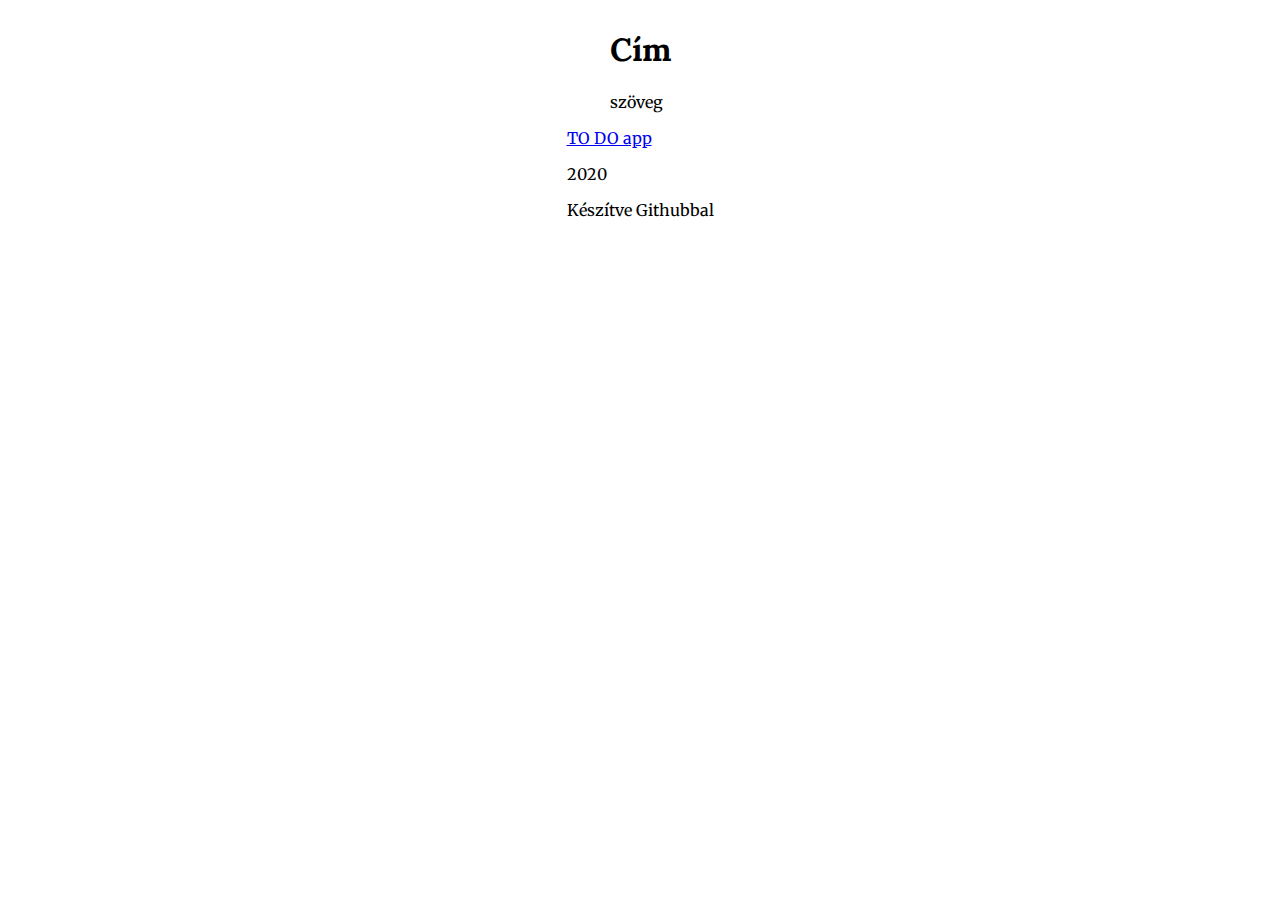
==== index.html @ 84d628d3 "Add files via upload" ====
<!DOCTYPE html>
<html lang="en">
<head>
    <meta charset="UTF-8">
    <meta name="viewport" content="width=device-width, initial-scale=1.0">
    <title>Document</title>
    <link rel="stylesheet" href="style.css">
    <link href="https://fonts.googleapis.com/css2?family=Lora&family=Merriweather&display=swap" rel="stylesheet">

</head>
<body>
    <section class=+photoviewer>
        <div class="left arrow"></div>
        <div class="main-div">
            <div class="picture"></div>
            <div class="text">
                <h1>Cím</h1>
                <p>szöveg</p>
            </div>
        </div>
        <div class="right arrow"></div>
    </section>

    <section class="navigation">
        <div class="picture pic-1"></div>
        <div class="picture pic-2"></div>
        <div class="picture pic-3 checked"></div>
        <div class="picture pic-4"></div>
    </section>

    <footer>
        <a href="/todo/index.html">TO DO app</a>
        <p>2020</p>
        <p>Készítve Githubbal</p>
    </footer>
    
    <script src="https://ajax.googleapis.com/ajax/libs/jquery/3.4.1/jquery.min.js"></script>
    <script src="script.js"></script>
</body>
</html>
---- style.css ----
body{
    font-family: 'Merriweather', serif;
    display: flex;
    flex-direction: column;
    align-items: center;
}

h1, h2{
    font-family: 'Lora', serif;
}
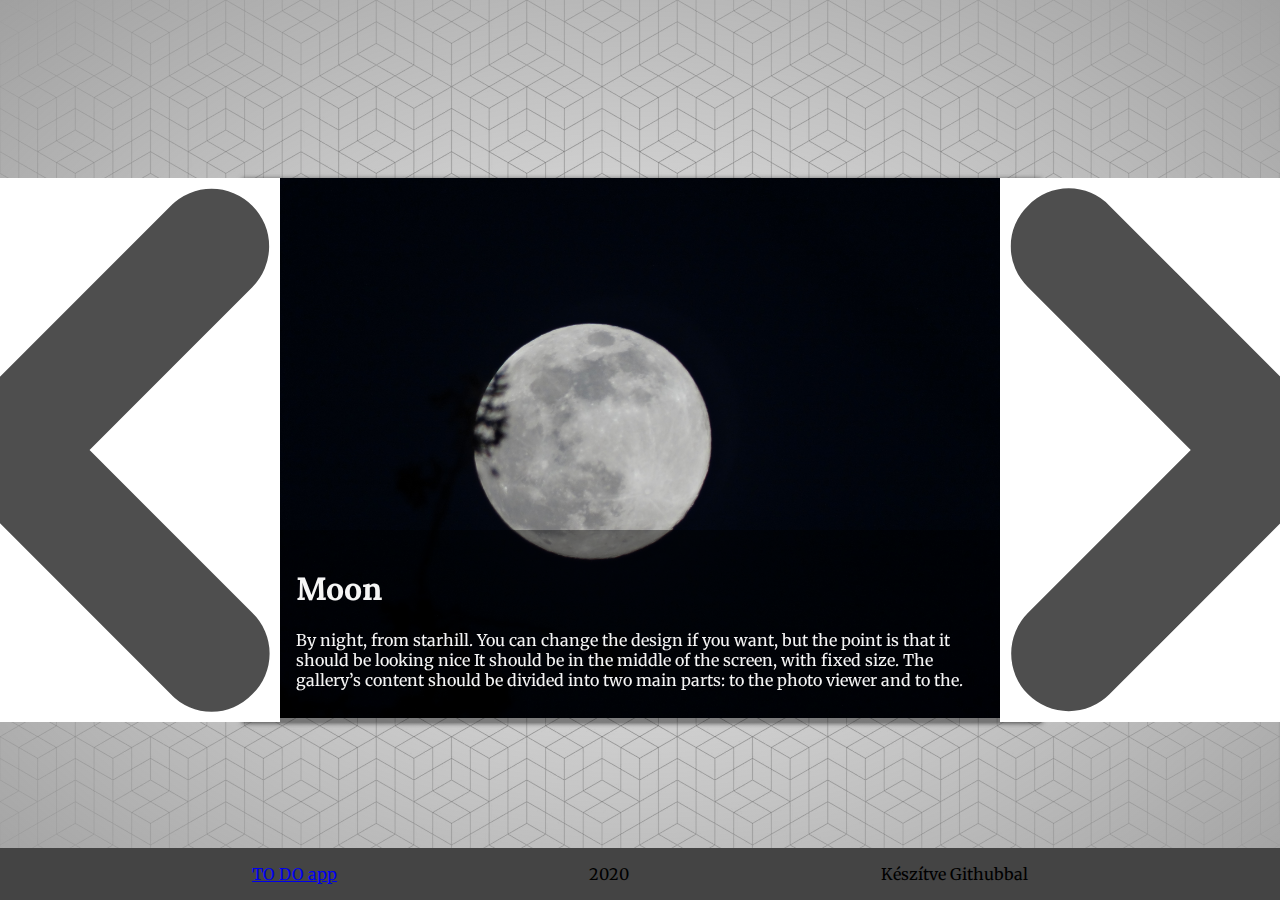
==== commit 62f9ea2d: "Photo viewr part" ====
--- a/index.html
+++ b/index.html
@@ -3,22 +3,30 @@
 <head>
     <meta charset="UTF-8">
     <meta name="viewport" content="width=device-width, initial-scale=1.0">
-    <title>Document</title>
+    <title>Photoviewer</title>
     <link rel="stylesheet" href="style.css">
     <link href="https://fonts.googleapis.com/css2?family=Lora&family=Merriweather&display=swap" rel="stylesheet">
 
 </head>
 <body>
-    <section class=+photoviewer>
-        <div class="left arrow"></div>
+    <div class="bg-div">
+    <section class="photoviewer">
+        <div class="arrow-div">            
+            <img class="left arrow" src="./pic/arrow.svg" alt="" srcset="">
+        </div>
         <div class="main-div">
-            <div class="picture"></div>
+            <div class="picture">
+                <img class='photo' src="./pic/DSC09963.JPG" alt="" srcset="">
+            </div>
             <div class="text">
-                <h1>Cím</h1>
-                <p>szöveg</p>
+                <h1>Moon</h1>
+                <p>By night, from starhill. You can change the design if you want, but the point is that it should be looking nice
+                    It should be in the middle of the screen, with fixed size.               The gallery’s content should be divided into two main parts: to the photo viewer and to the.</p>
             </div>
         </div>
-        <div class="right arrow"></div>
+        <div class="arrow-div">
+            <img class="right arrow" src="./pic/arrow.svg" alt="" srcset="">
+        </div>
     </section>
 
     <section class="navigation">
@@ -29,11 +37,12 @@
     </section>
 
     <footer>
-        <a href="/todo/index.html">TO DO app</a>
+        <p><a href="/todo/index.html">TO DO app</a></p>
         <p>2020</p>
         <p>Készítve Githubbal</p>
     </footer>
-    
+    </div>
+
     <script src="https://ajax.googleapis.com/ajax/libs/jquery/3.4.1/jquery.min.js"></script>
     <script src="script.js"></script>
 </body>
--- a/style.css
+++ b/style.css
@@ -1,10 +1,87 @@
 body{
     font-family: 'Merriweather', serif;
+    background-image: url("./pic/pattern.png");
+    height: 100%;
+    width: 100%;
+    border:0px;
+    padding:0px;
+    margin: 0px;
+}
+.bg-div{
+    background: radial-gradient(rgba(230,230,230,.5), rgba(160,160,160,1));
     display: flex;
     flex-direction: column;
+    justify-content: center;
     align-items: center;
+    height: 100%;
+    width: 100%;
+    border:0px;
+    padding:0px;
+    margin: 0px;
+    position: fixed;    
 }
 
 h1, h2{
     font-family: 'Lora', serif;
 }
+
+.photoviewer{
+    display: flex;
+    flex-direction: row;
+    align-items: center;
+    justify-content: center;
+    width: 800px;
+    box-shadow: 2px 1px 5px #444;
+}
+
+.main-div{
+    position: relative;
+}
+
+div.picture{
+    width: 720px;
+    align-items: center;
+}
+
+img.arrow{
+    padding: 10px;
+    justify-content: space-evenly;
+
+}
+.arrow-div{
+    flex-grow: 1;
+    height: 100%;
+    background-color: white;
+    display: flex;
+
+}
+.right{
+    transform: scale(-1);
+}
+
+img.photo{
+    width: 720px;
+}
+
+div.text{
+    position: absolute;
+    bottom: 0px;
+    color: whitesmoke;
+    background-color: rgba(0, 0, 0, 0.4);
+    padding:1em;
+    max-height: 30%;
+    overflow: auto;
+}
+
+.text h1, .text p{
+    opacity: 1;
+}
+
+footer{
+    display: flex;
+    width: 100%;
+    justify-content: space-evenly;
+    position: fixed;
+    bottom:0px;
+    background: #444;
+}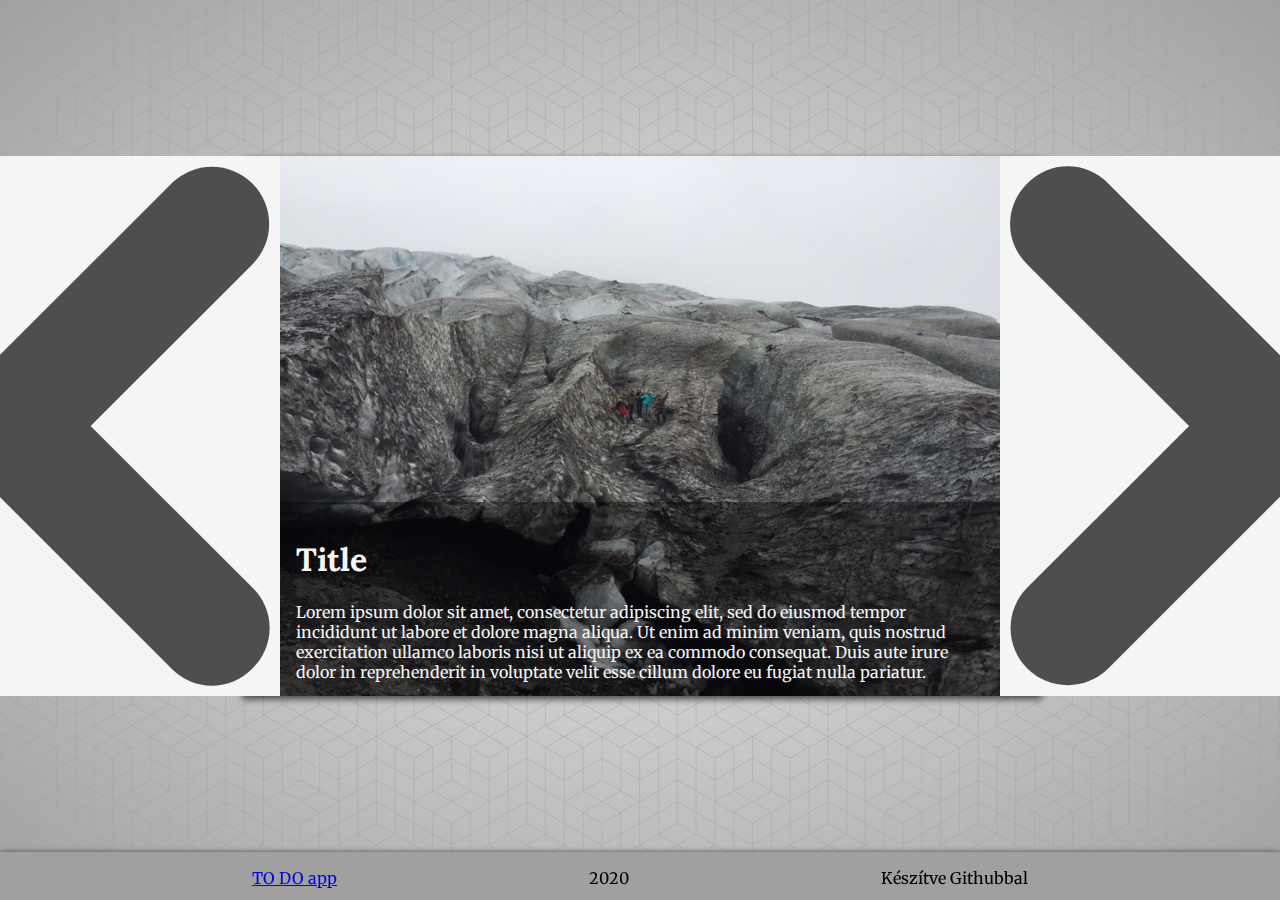
==== commit 609645ff: "HTML skeleton and some initial CSS done" ====
--- a/index.html
+++ b/index.html
@@ -12,20 +12,19 @@
     <div class="bg-div">
     <section class="photoviewer">
         <div class="arrow-div">            
-            <img class="left arrow" src="./pic/arrow.svg" alt="" srcset="">
+            <img class="left arrow" src="./pictures/arrow.svg" alt="" srcset="">
         </div>
         <div class="main-div">
             <div class="picture">
-                <img class='photo' src="./pic/DSC09963.JPG" alt="" srcset="">
+                <img class='photo' src="./pictures/resize/840-1.jpg" alt="" srcset="">
             </div>
             <div class="text">
-                <h1>Moon</h1>
-                <p>By night, from starhill. You can change the design if you want, but the point is that it should be looking nice
-                    It should be in the middle of the screen, with fixed size.               The gallery’s content should be divided into two main parts: to the photo viewer and to the.</p>
+                <h1>Title</h1>
+                <p>Lorem ipsum dolor sit amet, consectetur adipiscing elit, sed do eiusmod tempor incididunt ut labore et dolore magna aliqua. Ut enim ad minim veniam, quis nostrud exercitation ullamco laboris nisi ut aliquip ex ea commodo consequat. Duis aute irure dolor in reprehenderit in voluptate velit esse cillum dolore eu fugiat nulla pariatur.</p>
             </div>
         </div>
         <div class="arrow-div">
-            <img class="right arrow" src="./pic/arrow.svg" alt="" srcset="">
+            <img class="right arrow" src="./pictures/arrow.svg" alt="" srcset="">
         </div>
     </section>
 
@@ -36,6 +35,7 @@
         <div class="picture pic-4"></div>
     </section>
 
+    <section class="invisible"></section>
     <footer>
         <p><a href="/todo/index.html">TO DO app</a></p>
         <p>2020</p>
--- a/style.css
+++ b/style.css
@@ -1,6 +1,6 @@
 body{
     font-family: 'Merriweather', serif;
-    background-image: url("./pic/pattern.png");
+    background-image: url("./pictures/pattern.png");
     height: 100%;
     width: 100%;
     border:0px;
@@ -8,7 +8,7 @@
     margin: 0px;
 }
 .bg-div{
-    background: radial-gradient(rgba(230,230,230,.5), rgba(160,160,160,1));
+    background: radial-gradient(rgba(230,230,230,.8), rgba(160,160,160,1));
     display: flex;
     flex-direction: column;
     justify-content: center;
@@ -30,8 +30,8 @@
     flex-direction: row;
     align-items: center;
     justify-content: center;
-    width: 800px;
-    box-shadow: 2px 1px 5px #444;
+    max-width: 800px;
+    box-shadow: 2px 3px 7px #444;
 }
 
 .main-div{
@@ -39,8 +39,10 @@
 }
 
 div.picture{
-    width: 720px;
+    max-width: 720px;
+    max-height: 720px;
     align-items: center;
+    display: flex;
 }
 
 img.arrow{
@@ -51,7 +53,7 @@
 .arrow-div{
     flex-grow: 1;
     height: 100%;
-    background-color: white;
+    background-color: whitesmoke;
     display: flex;
 
 }
@@ -60,7 +62,8 @@
 }
 
 img.photo{
-    width: 720px;
+    max-width: 720px;
+    max-height: 720px;
 }
 
 div.text{
@@ -83,5 +86,10 @@
     justify-content: space-evenly;
     position: fixed;
     bottom:0px;
-    background: #444;
+    background:#a0a0a0;
+    box-shadow: 0px 0px 5px #444;
+}
+
+footer, .invisible{
+    height: 3em;
 }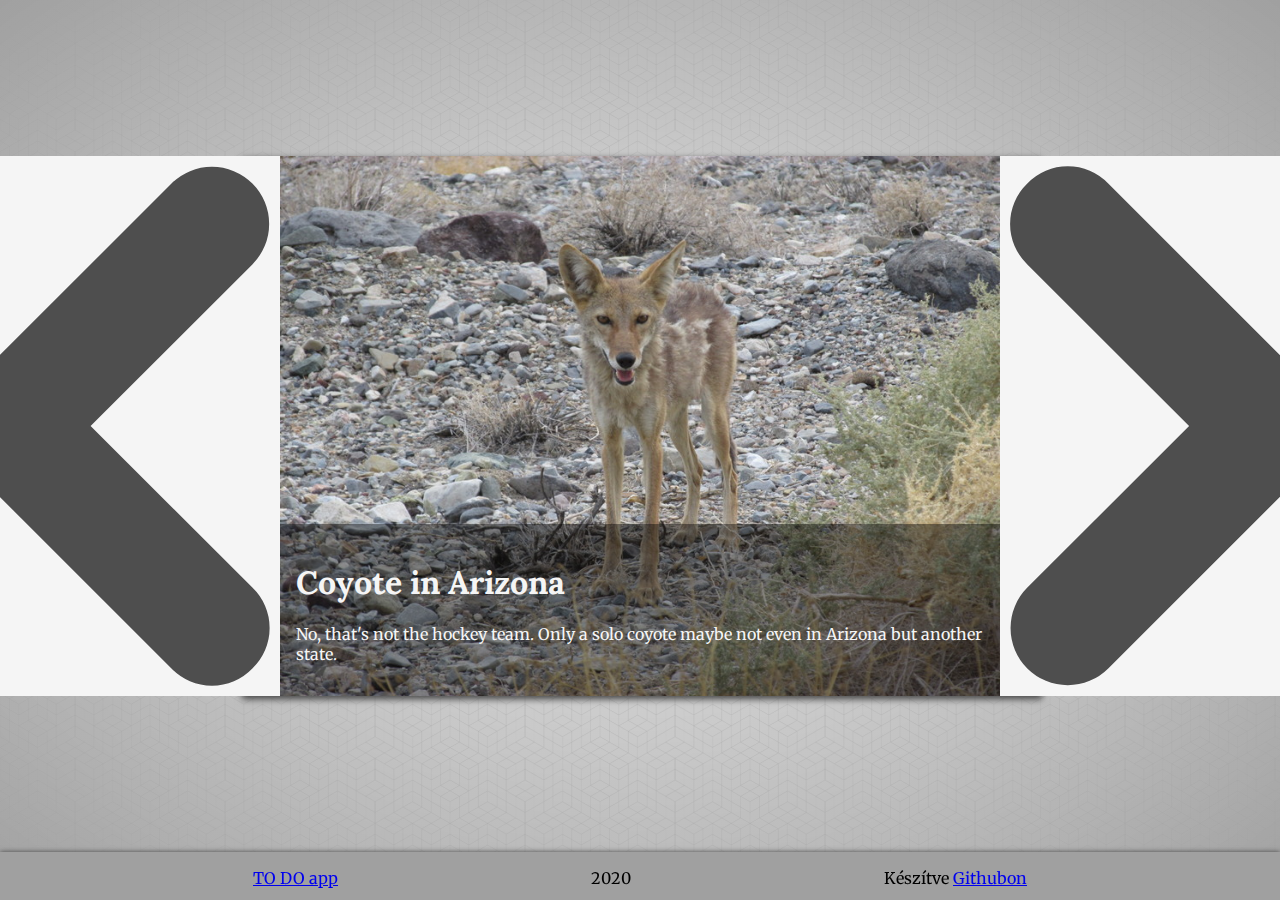
==== commit 184eeb05: "second day" ====
--- a/index.html
+++ b/index.html
@@ -16,11 +16,11 @@
         </div>
         <div class="main-div">
             <div class="picture">
-                <img class='photo' src="./pictures/resize/840-1.jpg" alt="" srcset="">
+                <img id="photoview" class='photo' src="./pictures/resize/840-1.jpg" alt="">
             </div>
             <div class="text">
-                <h1>Title</h1>
-                <p>Lorem ipsum dolor sit amet, consectetur adipiscing elit, sed do eiusmod tempor incididunt ut labore et dolore magna aliqua. Ut enim ad minim veniam, quis nostrud exercitation ullamco laboris nisi ut aliquip ex ea commodo consequat. Duis aute irure dolor in reprehenderit in voluptate velit esse cillum dolore eu fugiat nulla pariatur.</p>
+                <h1 id="photo-title">Title</h1>
+                <p id="photo-text">Lorem ipsum dolor sit amet, consectetur adipiscing elit, sed do eiusmod tempor incididunt ut labore et dolore magna aliqua. Ut enim ad minim veniam, quis nostrud exercitation ullamco laboris nisi ut aliquip ex ea commodo consequat. Duis aute irure dolor in reprehenderit in voluptate velit esse cillum dolore eu fugiat nulla pariatur.</p>
             </div>
         </div>
         <div class="arrow-div">
@@ -39,7 +39,7 @@
     <footer>
         <p><a href="/todo/index.html">TO DO app</a></p>
         <p>2020</p>
-        <p>Készítve Githubbal</p>
+        <p>Készítve <a href="https://github.com/rakovszkya/rakovszkya.github.io">Githubon</a>  </p>
     </footer>
     </div>
 
--- a/style.css
+++ b/style.css
@@ -1,6 +1,8 @@
 body{
     font-family: 'Merriweather', serif;
     background-image: url("./pictures/pattern.png");
+    background-repeat: repeat;
+    background-size: 150px 130px;
     height: 100%;
     width: 100%;
     border:0px;
@@ -76,6 +78,10 @@
     overflow: auto;
 }
 
+div.text:hover{
+    transition: margin 0.5s ease-out;
+}
+
 .text h1, .text p{
     opacity: 1;
 }
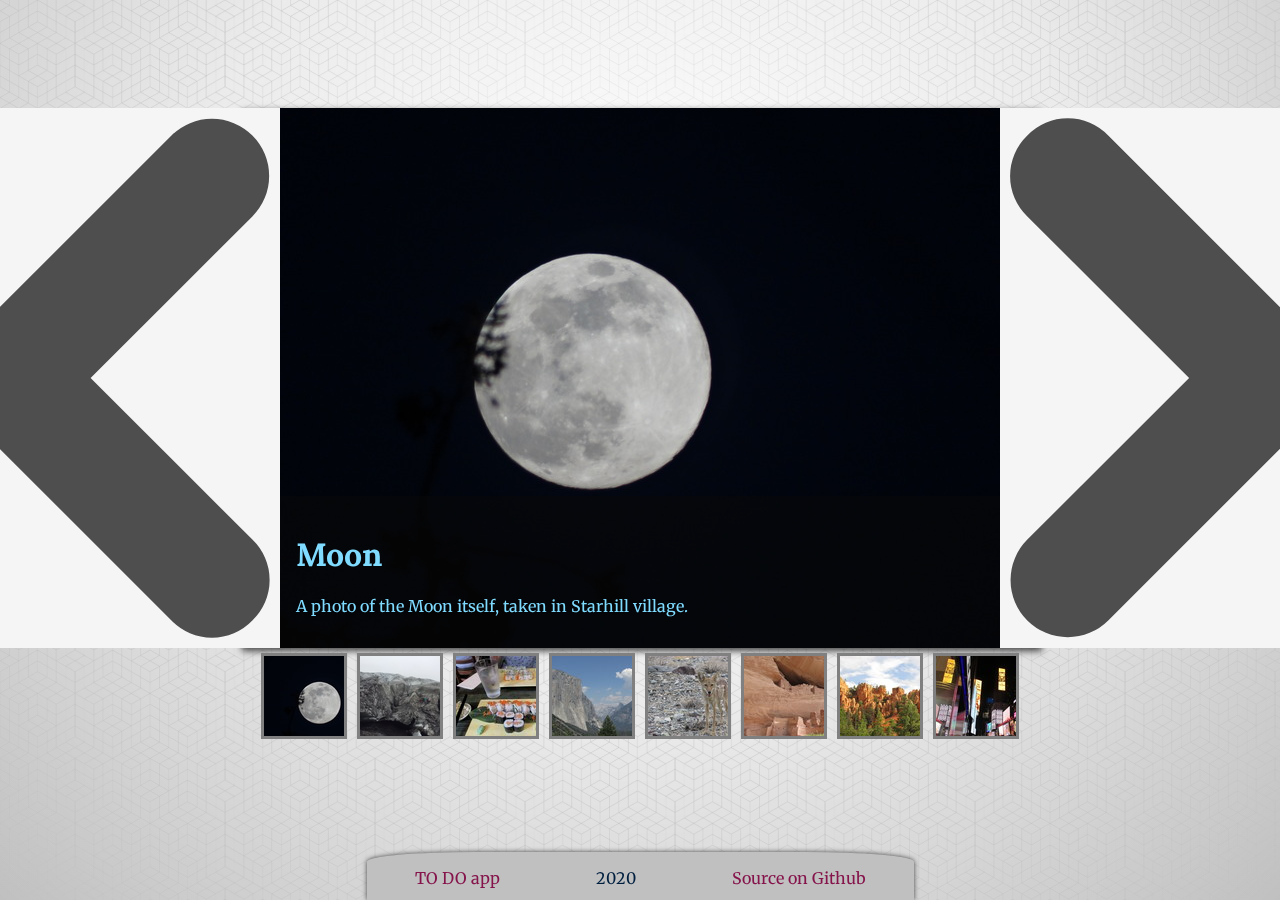
==== commit e0164d39: "navigator first version" ====
--- a/index.html
+++ b/index.html
@@ -11,7 +11,7 @@
 <body>
     <div class="bg-div">
     <section class="photoviewer">
-        <div class="arrow-div">            
+        <div id="left-arrow" class="arrow-div">            
             <img class="left arrow" src="./pictures/arrow.svg" alt="" srcset="">
         </div>
         <div class="main-div">
@@ -23,23 +23,20 @@
                 <p id="photo-text">Lorem ipsum dolor sit amet, consectetur adipiscing elit, sed do eiusmod tempor incididunt ut labore et dolore magna aliqua. Ut enim ad minim veniam, quis nostrud exercitation ullamco laboris nisi ut aliquip ex ea commodo consequat. Duis aute irure dolor in reprehenderit in voluptate velit esse cillum dolore eu fugiat nulla pariatur.</p>
             </div>
         </div>
-        <div class="arrow-div">
+        <div id="right-arrow" class="arrow-div">
             <img class="right arrow" src="./pictures/arrow.svg" alt="" srcset="">
         </div>
     </section>
 
-    <section class="navigation">
-        <div class="picture pic-1"></div>
-        <div class="picture pic-2"></div>
-        <div class="picture pic-3 checked"></div>
-        <div class="picture pic-4"></div>
+    <section class="navigation" id="navigation-section">
     </section>
 
     <section class="invisible"></section>
+
     <footer>
         <p><a href="/todo/index.html">TO DO app</a></p>
         <p>2020</p>
-        <p>Készítve <a href="https://github.com/rakovszkya/rakovszkya.github.io">Githubon</a>  </p>
+        <p><a href="https://github.com/rakovszkya/rakovszkya.github.io">Source on Github</a>  </p>
     </footer>
     </div>
 
--- a/style.css
+++ b/style.css
@@ -10,7 +10,7 @@
     margin: 0px;
 }
 .bg-div{
-    background: radial-gradient(rgba(230,230,230,.8), rgba(160,160,160,1));
+    background: radial-gradient(ellipse at 50% 30% , rgba(256,256,256, .95), rgba(230,230,230,.8), rgb(192, 192, 192));
     display: flex;
     flex-direction: column;
     justify-content: center;
@@ -70,30 +70,84 @@
 
 div.text{
     position: absolute;
+    width: 100%;
+    box-sizing: border-box;
     bottom: 0px;
-    color: whitesmoke;
-    background-color: rgba(0, 0, 0, 0.4);
+    color: #7FDBFF;
+    background-color: rgba(7, 7, 7, 0.5);
     padding:1em;
     max-height: 30%;
     overflow: auto;
+    transition: transform .4s ease-in-out 0.3s;
+    transform: scaleY(1); 
+    transform-origin: bottom;
 }
-
-div.text:hover{
-    transition: margin 0.5s ease-out;
+.main-div:hover .text{
+    transform: scaleY(0);
 }
 
 .text h1, .text p{
     opacity: 1;
 }
 
+section.navigation{
+    display: flex;
+}
+
+.thumb-pic{
+    width: 80px;
+    height: 80px;
+    overflow: hidden;
+    border: 3px solid grey;
+    margin: 5px;
+}
+
+.thumbnail-image{
+    object-position: center center; /* needs fix on centering and scaling...*/
+    object-fit: cover;
+    margin: auto;
+}
+
+.thumbnail-title{
+    position: absolute;
+    visibility: hidden;
+}
+
+
+
+
+
+
+
+
+
+
+
+
 footer{
     display: flex;
-    width: 100%;
+    max-width: 80%;
     justify-content: space-evenly;
     position: fixed;
     bottom:0px;
-    background:#a0a0a0;
+    background:#c0c0c0;
+    color: #001F3F;
     box-shadow: 0px 0px 5px #444;
+    border-radius: 20% 20% 0 0;
+}
+
+footer p{
+    margin-left: 3em;
+    margin-right: 3em;
+}
+footer a, footer a:visited{
+    color: #85144B;
+    text-decoration: none;
+}
+
+footer a:hover{
+    color: #c81e71;
+    text-decoration: none;
 }
 
 footer, .invisible{
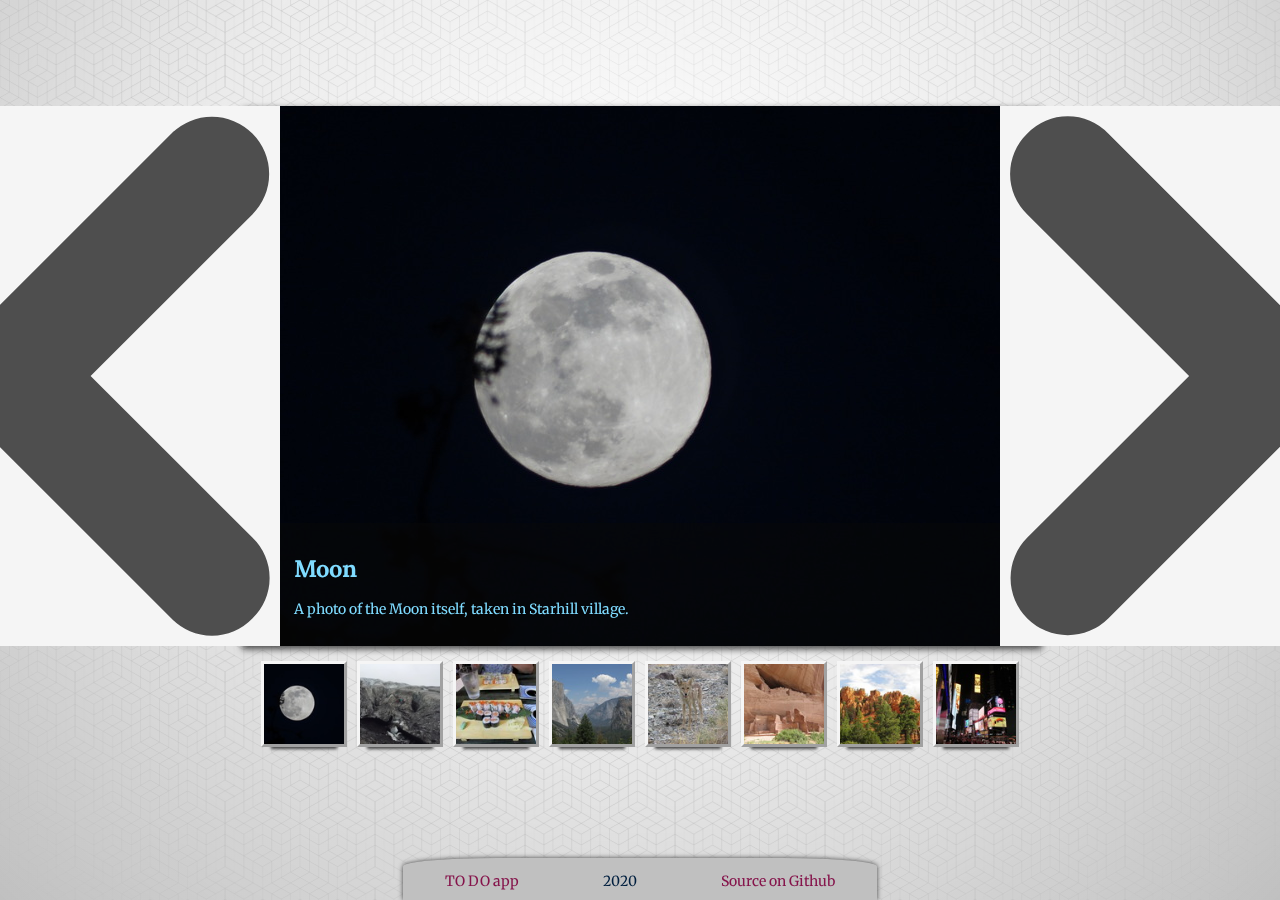
==== commit cf4c053d: "working navigator bar" ====
--- a/index.html
+++ b/index.html
@@ -19,8 +19,8 @@
                 <img id="photoview" class='photo' src="./pictures/resize/840-1.jpg" alt="">
             </div>
             <div class="text">
-                <h1 id="photo-title">Title</h1>
-                <p id="photo-text">Lorem ipsum dolor sit amet, consectetur adipiscing elit, sed do eiusmod tempor incididunt ut labore et dolore magna aliqua. Ut enim ad minim veniam, quis nostrud exercitation ullamco laboris nisi ut aliquip ex ea commodo consequat. Duis aute irure dolor in reprehenderit in voluptate velit esse cillum dolore eu fugiat nulla pariatur.</p>
+                <h1 id="photo-title"></h1>
+                <p id="photo-text"></p>
             </div>
         </div>
         <div id="right-arrow" class="arrow-div">
--- a/style.css
+++ b/style.css
@@ -1,5 +1,6 @@
 body{
     font-family: 'Merriweather', serif;
+    font-size: 14px;
     background-image: url("./pictures/pattern.png");
     background-repeat: repeat;
     background-size: 150px 130px;
@@ -25,6 +26,7 @@
 
 h1, h2{
     font-family: 'Lora', serif;
+    font-size: 1.7em;
 }
 
 .photoviewer{
@@ -92,36 +94,72 @@
 
 section.navigation{
     display: flex;
+    margin-top: 10px;
 }
 
 .thumb-pic{
-    width: 80px;
-    height: 80px;
-    overflow: hidden;
-    border: 3px solid grey;
-    margin: 5px;
+    overflow: visible;
+    display: flex;
+    position: relative;
+    padding-top: 0em;
+    justify-content: safe center;
 }
 
 .thumbnail-image{
-    object-position: center center; /* needs fix on centering and scaling...*/
+    position: relative;
     object-fit: cover;
+    width: 80px;
+    height: 80px;
     margin: auto;
+    border: 3px outset whitesmoke;
+    margin: 5px;
+    box-shadow: 0 12px 3px -10px #444;
+}
+
+.thumbnail-image:after{
+	content: '';
+	position: absolute;
+	top: 0;
+	left: 50%;
+	width: 0;
+	height: 0;
+	border: 1.6em solid transparent;
+	border-bottom-color: #f5f5f5;
+	border-top: 0;
+	margin-left: -1.6em;
+    margin-top: -1.6em;
 }
 
 .thumbnail-title{
     position: absolute;
     visibility: hidden;
+    white-space: nowrap;
+    color: #7FDBFF;
+    background-color: rgba(7, 7, 7);
+    margin-top: -2.5em;
+    padding:.5em;
+    border-radius: .5em;
 }
 
+.thumb-pic:hover .thumbnail-title{
+    visibility: visible;
+    overflow: visible;
+    
+}
 
-
-
-
-
-
-
-
-
+.thumb-pic:hover .thumbnail-title:after{
+	content: '';
+	position: absolute;
+	bottom: 0;
+	left: 50%;
+	width: 0;
+	height: 0;
+	border: 0.5em solid transparent;
+	border-top-color: #070707;
+	border-bottom: 0;
+	margin-left: -0.5em;
+	margin-bottom: -0.5em;
+}
 
 
 footer{
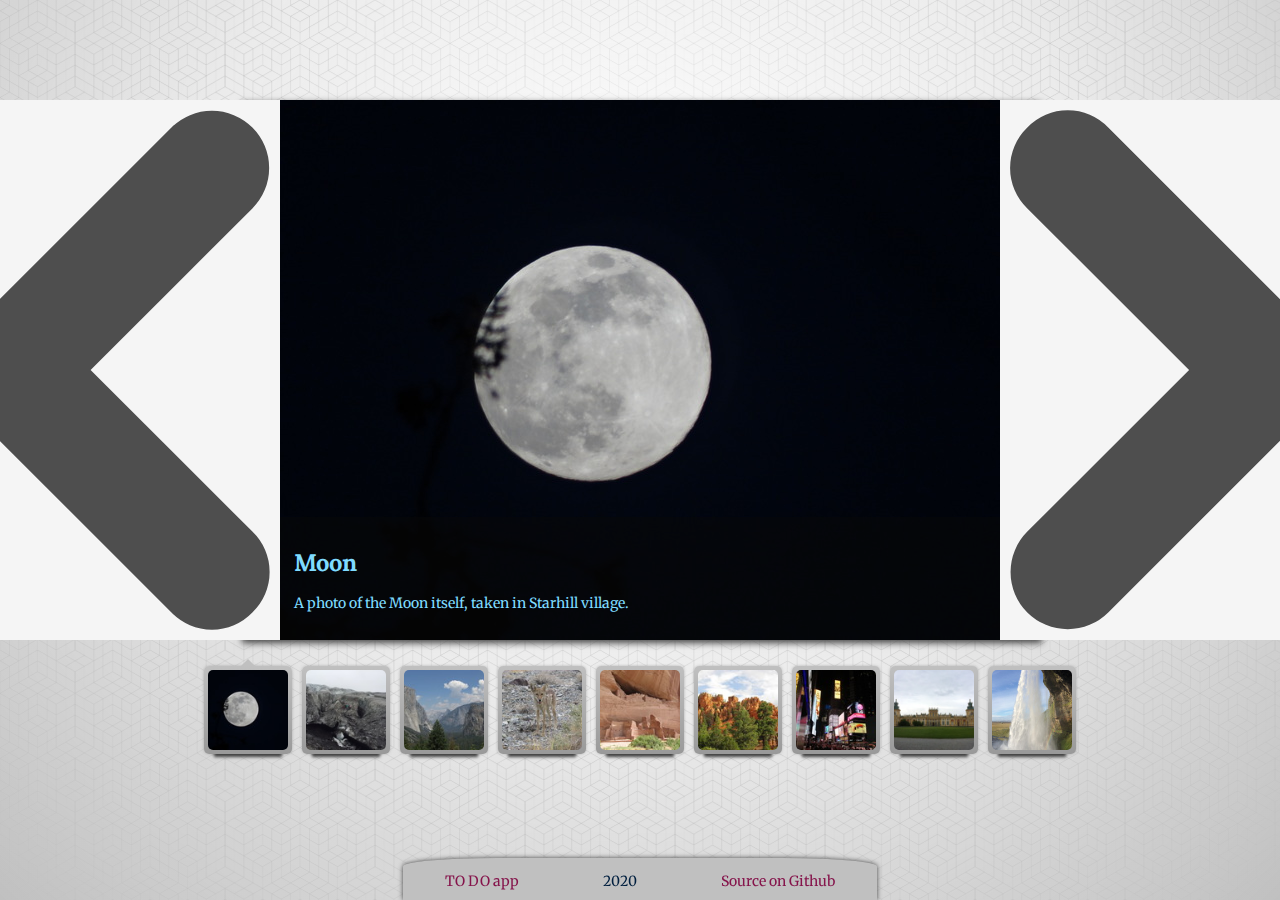
==== commit 17dd0e40: "finished project" ====
--- a/index.html
+++ b/index.html
@@ -9,8 +9,14 @@
 
 </head>
 <body>
+    <section class="mobile-alert">
+        <div class="close-button"><p>X</p></div>
+        <p>Please consider to whatch this site on a wide screen (at least 840px) because it is not optimized to mobile devices.</p> 
+        <p>    Anyway, this text is just another feature, you can close with the X button at the corner.</p>
+    </section>
+    
     <div class="bg-div">
-    <section class="photoviewer">
+       <section class="photoviewer">
         <div id="left-arrow" class="arrow-div">            
             <img class="left arrow" src="./pictures/arrow.svg" alt="" srcset="">
         </div>
--- a/style.css
+++ b/style.css
@@ -94,15 +94,34 @@
 
 section.navigation{
     display: flex;
-    margin-top: 10px;
+    margin-top: 1.5em;
 }
 
 .thumb-pic{
     overflow: visible;
     display: flex;
     position: relative;
-    padding-top: 0em;
+    padding: 4px;
+    margin: 5px;
+    border-radius: 5px;
+    border: 0px;
     justify-content: safe center;
+    background-image: linear-gradient(to bottom,#c0c0c0, #999);
+    box-shadow: 0px 0px 4px -2px #444,  0 13px 3px -10px #444;
+}
+
+.selected:after {
+	content: '';
+	position: absolute;
+	top: 0;
+	left: 50%;
+	width: 0;
+	height: 0;
+	border: 0.5em solid transparent;
+	border-bottom-color: #c0c0c0;
+	border-top: 0;
+	margin-left: -0.5em;
+    margin-top: -0.5em;
 }
 
 .thumbnail-image{
@@ -111,24 +130,11 @@
     width: 80px;
     height: 80px;
     margin: auto;
-    border: 3px outset whitesmoke;
-    margin: 5px;
-    box-shadow: 0 12px 3px -10px #444;
-}
-
-.thumbnail-image:after{
-	content: '';
-	position: absolute;
-	top: 0;
-	left: 50%;
-	width: 0;
-	height: 0;
-	border: 1.6em solid transparent;
-	border-bottom-color: #f5f5f5;
-	border-top: 0;
-	margin-left: -1.6em;
-    margin-top: -1.6em;
-}
+    border: 0px;
+    margin: 0px;
+    border-radius: 5px;
+}
+
 
 .thumbnail-title{
     position: absolute;
@@ -136,7 +142,7 @@
     white-space: nowrap;
     color: #7FDBFF;
     background-color: rgba(7, 7, 7);
-    margin-top: -2.5em;
+    margin-top: -3.5em;
     padding:.5em;
     border-radius: .5em;
 }
@@ -154,11 +160,11 @@
 	left: 50%;
 	width: 0;
 	height: 0;
-	border: 0.5em solid transparent;
+	border: 0.4em solid transparent;
 	border-top-color: #070707;
 	border-bottom: 0;
-	margin-left: -0.5em;
-	margin-bottom: -0.5em;
+	margin-left: -0.3em;
+    margin-bottom: -0.3em;
 }
 
 
@@ -190,4 +196,45 @@
 
 footer, .invisible{
     height: 3em;
+}
+
+
+.mobile-alert{
+    visibility: hidden;
+    background-image: linear-gradient(135deg, rgba(200,30,113,.7), rgba(200,30,113,.5));
+    color: whitesmoke;
+    position: fixed;
+    padding: 1.4em;
+    margin: 0.5em;
+    border-radius: 1em;
+    font-size: 1.2em;
+    z-index: 2;
+    box-shadow: 1px 2px 3px #444;
+}
+
+.close-button{
+    position: absolute;
+    top:.2em;
+    left: .2em;
+    width: 1.2em;
+    height: 1.2em;
+    border-radius: 50%;
+    border: 1px solid whitesmoke;
+    z-index: 3;
+    display: flex;
+    justify-content: center;
+    align-items: center;
+    font-family: sans;
+    cursor: pointer;
+}
+
+@media screen and (max-width: 840px) {
+
+    .mobile-alert {
+        visibility: visible;
+    }
+
+    .close-button{
+        visibility: visible;
+    }
 }